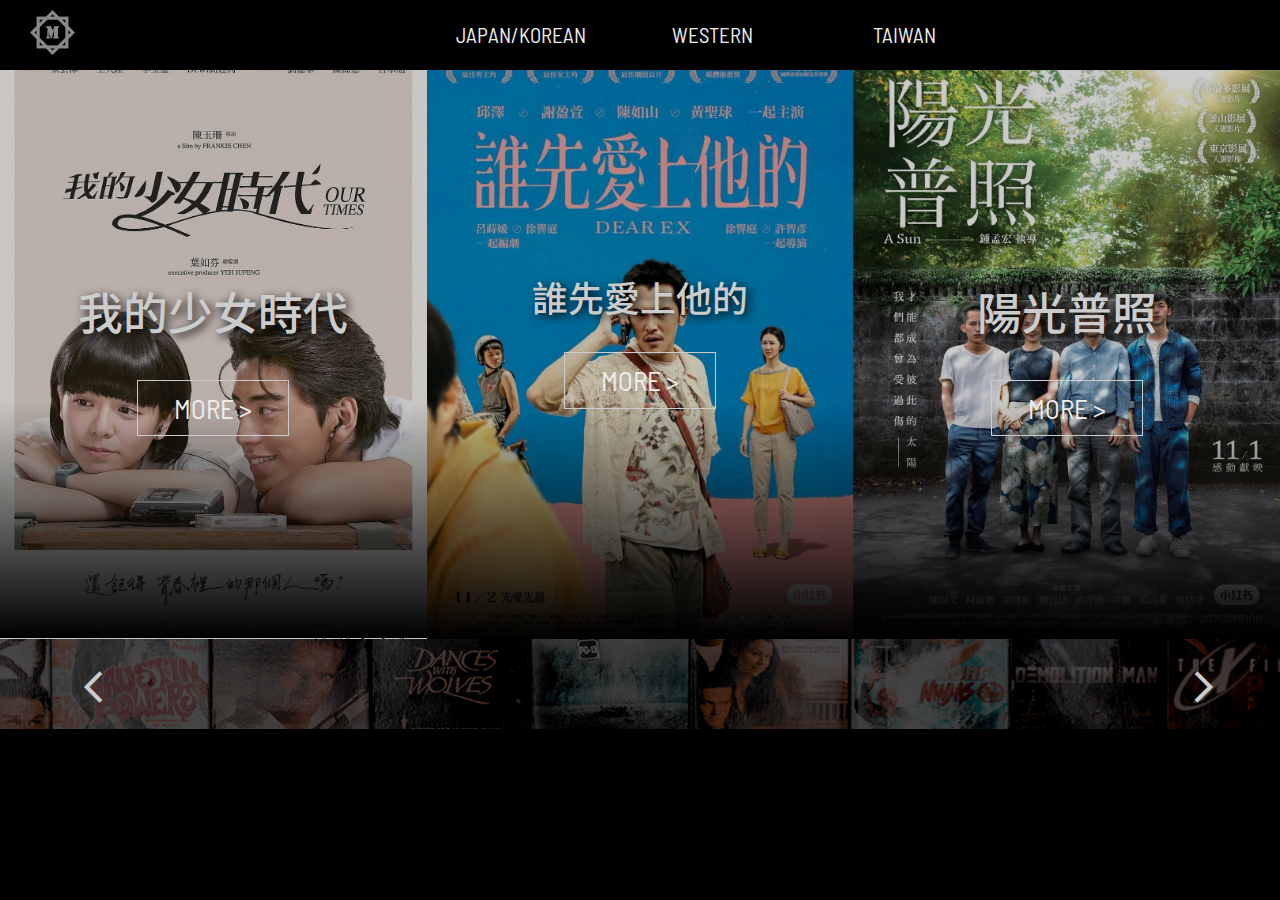
==== index_TW.html @ 1628647b "new page and update style.css" ====
<!DOCTYPE html>
<html lang="en">
<head>
    <meta charset="UTF-8">
    <meta http-equiv="X-UA-Compatible" content="IE=edge">
    <meta name="viewport" content="width=device-width, initial-scale=1.0">
    <title>film websit</title>
    <!---英文字體 Barlow Semi Condensed-->
    <link rel="preconnect" href="https://fonts.googleapis.com">
    <link rel="preconnect" href="https://fonts.gstatic.com" crossorigin>
    <link href="https://fonts.googleapis.com/css2?family=Barlow+Semi+Condensed:wght@200;300&family=Noto+Sans:wght@700&display=swap" rel="stylesheet">
    <!--中文字體 Noto Sans Traditional Chinese-->
    <link href="https://fonts.googleapis.com/css2?family=Barlow+Semi+Condensed:wght@200;300&family=Noto+Sans+TC:wght@100;300;400;500;900&family=Noto+Sans:wght@700&display=swap" rel="stylesheet">
    <!---Icon-->
    <link rel="stylesheet" href="https://fonts.googleapis.com/css2?family=Material+Symbols+Outlined:opsz,wght,FILL,GRAD@20..48,100..700,0..1,-50..200" />
    <!---本網頁的CSS-->
    <link rel="stylesheet" href="./style.css">
</head>
<body>
    <div class="nav"> <!----網頁上方選單列-->
        <div class="logo">
            <a href="#"></a> <!----請將#字轉換成其他頁面連結-->
        </div>
            <ul>
                <li>
                    <a href="./index_JP_KR.html">JAPAN/KOREAN
                        </a>
                    </li>
                <li>
                    <a href="./index_WESTERN.html">WESTERN
                        </a>
                    </li>
                <li>
                    <a href="./index_TW.html">TAIWAN
                        </a>
                </li>
            </ul>
    </div>

    <div class="container"> <!----網頁中間電影海報-->
        <div class="film M1 ">
            <img src="./img/taiwan/LINE_ALBUM_台灣_221225_0.jpg" alt="">
            <div class="mask" >
                <ul>
                    <li>
                        
                        <h2>我的少女時代</h2>
                    </li>
                    <li class="more">
                        <a href="#">MORE ></a> <!----請將#字轉換成其他頁面連結-->
                    </li>
                </ul>
            </div>
            
        </div>
        <div class="film M2">
            <img src="./img/taiwan/LINE_ALBUM_台灣_221225_1.jpg" alt="" style="background-position: center; background-size: 100%;">
            <div class="mask">
                <ul>
                    <li>
                        <h2 style="font-size: 2.8vw;">誰先愛上他的</h2>
                    </li>
                    <li class="more">
                        <a href="#">MORE ></a> <!----請將#字轉換成其他頁面連結-->
                    </li>
                </ul>
            </div>
        </div>
        <div class="film M3">
            <img src="./img/taiwan/LINE_ALBUM_台灣_221225_2.jpg" alt="">
            <div class="mask">
                <ul>
                    <li>
                        <h2>陽光普照</h2>
                    </li>
                    <li class="more">
                        <a href="#">MORE ></a> <!----請將#字轉換成其他頁面連結-->
                    </li>
                </ul>
            </div>
        </div>
    </div>  
    
    <div class="footer">  <!----網頁底部-->
        <ul>
            <li>
                <span class="material-symbols-outlined">
                    arrow_back_ios
                    </span>
            </li>
            <li>
                <span class="material-symbols-outlined">
                    arrow_forward_ios
                    </span>
            </li>
        </ul>
    </div>
</body>
</html>
---- style.css ----
/*預設值調整*/
html,body {
    margin: 0;
    padding: 0;
    max-width: 2000px;

    user-select:none; /* standard syntax */
    -webkit-user-select:none; /* for Chrome、Safari */
    -moz-user-select:none;  /* for Mozilla、Firefox */
}

html {
    background-color: #000;
}

body {
    margin: 0 auto;
    display: block;
}
ul,li {
    list-style: none;
}

/* 導覽列 */
.nav {
    margin: 0 auto;
    width: 100%;
    height: 70px;
    background-color: #000;
    display: flex;

}

a {
    text-decoration: none;
    color: #eee;
}

.logo {
    background-image: url(./logo.png);
    background-size: 100%;
    margin: 10px 30px;
    width: 45px;
    height: 45px;
    cursor: pointer;
}

.nav > ul {
    
    width: 45%;
    display: flex;
    color: #ddd;
    margin: 0 auto;
    align-items: center;
    justify-content: space-between;
}

.nav > ul > li {
    text-align: center;
    width: 100%;
    height: 40px;
    font-family: 'Barlow Semi Condensed';
    font-size: 1.3em;
    line-height: 40px;
    margin: 10px 15px;
    transition: ease-out 0.3s;
}

.nav li:hover {
    color: #fff;
    border-radius: 15px;
    border: 2px solid #eee;
}

/* 電影海報 */
.container {
    width: 100%;
    display: flex;
    
    background-color: #000;
}

/* 海報大小設定 */
.film {
    position: relative;
    margin: 0 auto;
    /*background-color: #ddd;*/
    width: 35%;
    height: 100%;
    background-size: 100%;
    background-repeat: no-repeat;
    background-position: center center;
}

/* 手機裝置 */


/* more 選項 */
.film .more {
    margin: 0 auto;
    position: relative;
    bottom: 0%;
    font-family: 'Barlow Semi Condensed';
    font-size: 1.7em;
    width: 150px;
    line-height: 2em;
    text-align: center;
    border: 1px solid #ccc;
    transition: ease-in 0.3s;
}

.film .more:hover {
    
    background-color: #ccc;
}

.film .more:hover a {
    color: #222;
}

/* 電影名稱的字體和大小設定 */
.film h2 {
    position: relative;
    color: #ccc;
    font-family: 'Noto Sans TC', sans-serif;
    font-weight: 500;
    font-size: 3.5vw;
    text-align: center;
    text-shadow: 3px 3px 10px #000;
    cursor: pointer;
    transition: ease-in 0.3s;
    user-select:text; /* standard syntax */
    -webkit-user-select:text; /* for Chrome、Safari */
    -moz-user-select:text;  /* for Mozilla、Firefox */
    
}



.film h2:hover{
    color: #fff;
}

/* 海報圖片連結 */

.film img {
    background-size: 100%;
    opacity: .8;
    width: 100%;
    float: left;
}




/* 海報底部漸層遮罩 */
.mask {
    position: absolute;
    top: 30%;
    width: 100%;
    height: 70%;
    background-image: linear-gradient(to top,#000,transparent 60%);
    
}

.mask ul {
    width: 85%;
    position: relative;
    
    margin: 0 auto;
    padding: 0 ;
}

/* 網頁底部 */
.footer {
    position: relative;
    max-width: 2000px;
    height: 90px;
    bottom: 0;
    left: 0;
    background-image: url(./img/background.png);
}

.footer ul {
    position: relative;
    top: 10px;
    margin: 0 auto;
    top: 30px;
    width: 90%;
    height: 50px;
    display: flex;  
    justify-content: space-between;
    color: #ccc;
    
}

.footer li {
    width: 50px;
    cursor: pointer;
    font-size: 1.5em;
}


.material-symbols-outlined {
  font-variation-settings:
  'FILL' 0,
  'wght' 600,
  'GRAD' 200,
  'opsz' 48;
  font-size: 1.5em;
}



@media (max-width:700px){
    .nav ul {
        width: 60%;
    }
    .container {
        display: block;
    }
    .film {
        width: 100%;
        height: 850px;
    }

    .film:hover img{
        opacity: .6;
    }

    .film h2 {
        font-size: 3.5rem;
    }

    
    .footer {
        position: fixed;
        bottom: 0;
        width: 100%;
    }
}
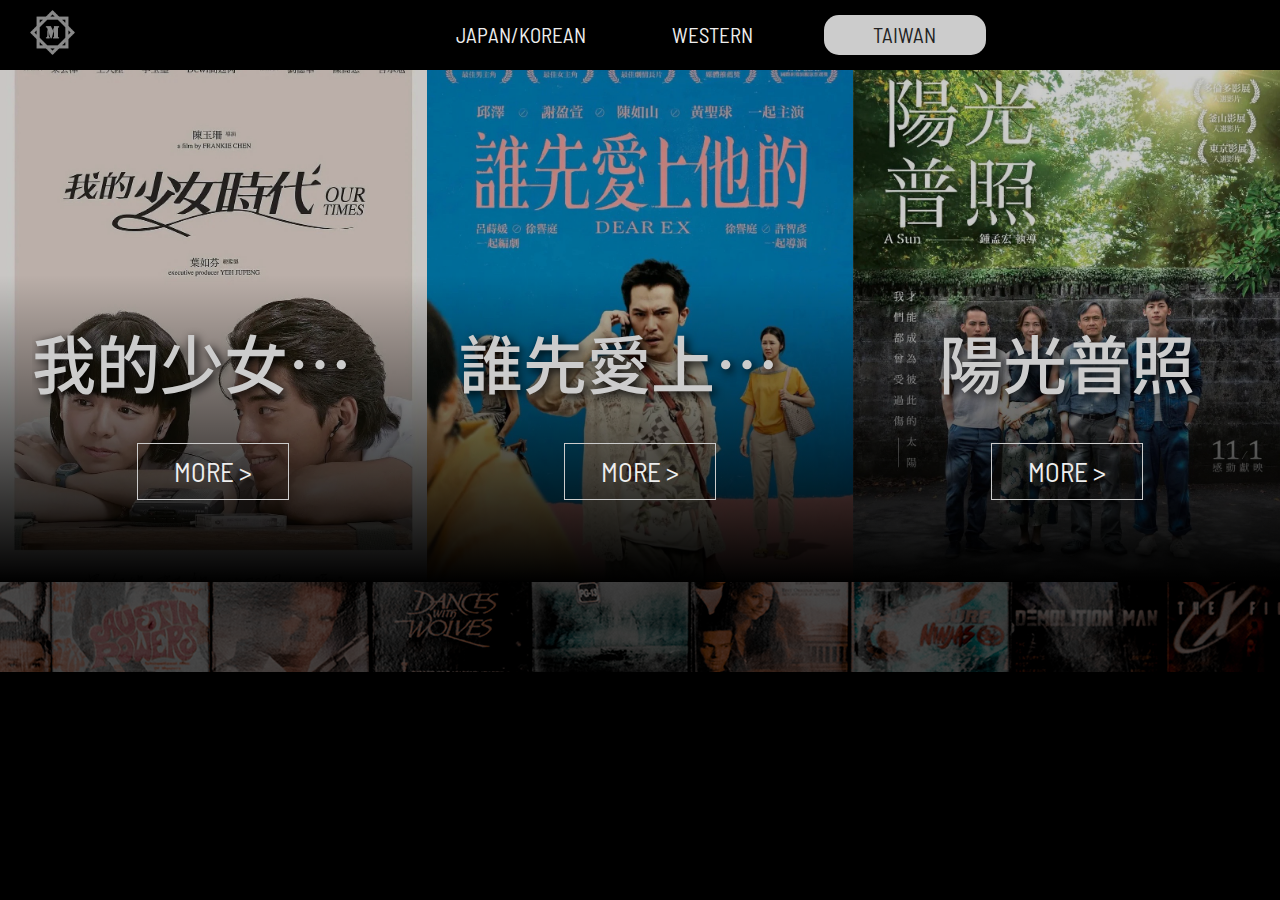
==== commit 96c3ace0: "修正標題和More選項的對齊" ====
--- a/index_TW.html
+++ b/index_TW.html
@@ -30,7 +30,7 @@
                     <a href="./index_WESTERN.html">WESTERN
                         </a>
                     </li>
-                <li>
+                <li class="active">
                     <a href="./index_TW.html">TAIWAN
                         </a>
                 </li>
@@ -39,11 +39,13 @@
 
     <div class="container"> <!----網頁中間電影海報-->
         <div class="film M1 ">
-            <img src="./img/taiwan/LINE_ALBUM_台灣_221225_0.jpg" alt="">
+            <div class="imgbox">
+                <img src="./img/taiwan/LINE_ALBUM_台灣_221225_0.jpg" alt="">
+                
+            </div>
             <div class="mask" >
                 <ul>
-                    <li>
-                        
+                    <li class="title">
                         <h2>我的少女時代</h2>
                     </li>
                     <li class="more">
@@ -54,11 +56,14 @@
             
         </div>
         <div class="film M2">
-            <img src="./img/taiwan/LINE_ALBUM_台灣_221225_1.jpg" alt="" style="background-position: center; background-size: 100%;">
-            <div class="mask">
+            <div class="imgbox">
+                <img src="./img/taiwan/LINE_ALBUM_台灣_221225_1.jpg" alt="">
+                
+            </div>
+            <div class="mask" >
                 <ul>
-                    <li>
-                        <h2 style="font-size: 2.8vw;">誰先愛上他的</h2>
+                    <li class="title">
+                        <h2>誰先愛上他的</h2>
                     </li>
                     <li class="more">
                         <a href="#">MORE ></a> <!----請將#字轉換成其他頁面連結-->
@@ -67,10 +72,13 @@
             </div>
         </div>
         <div class="film M3">
-            <img src="./img/taiwan/LINE_ALBUM_台灣_221225_2.jpg" alt="">
-            <div class="mask">
+            <div class="imgbox">
+                <img src="./img/taiwan/LINE_ALBUM_台灣_221225_2.jpg" alt="">
+                
+            </div>
+            <div class="mask" >
                 <ul>
-                    <li>
+                    <li class="title">
                         <h2>陽光普照</h2>
                     </li>
                     <li class="more">
@@ -82,18 +90,7 @@
     </div>  
     
     <div class="footer">  <!----網頁底部-->
-        <ul>
-            <li>
-                <span class="material-symbols-outlined">
-                    arrow_back_ios
-                    </span>
-            </li>
-            <li>
-                <span class="material-symbols-outlined">
-                    arrow_forward_ios
-                    </span>
-            </li>
-        </ul>
+        
     </div>
 </body>
 </html>--- a/style.css
+++ b/style.css
@@ -32,6 +32,14 @@
 
 }
 
+.active {
+    
+    border-radius: 15px;
+    background-color: #ccc;
+}
+.active a {
+    color: #222;
+}
 a {
     text-decoration: none;
     color: #eee;
@@ -39,6 +47,7 @@
 
 .logo {
     background-image: url(./logo.png);
+    background-repeat: no-repeat;
     background-size: 100%;
     margin: 10px 30px;
     width: 45px;
@@ -67,7 +76,7 @@
     transition: ease-out 0.3s;
 }
 
-.nav li:hover {
+.nav li:hover:not(.active) {
     color: #fff;
     border-radius: 15px;
     border: 2px solid #eee;
@@ -77,7 +86,6 @@
 .container {
     width: 100%;
     display: flex;
-    
     background-color: #000;
 }
 
@@ -93,14 +101,16 @@
     background-position: center center;
 }
 
+
+
 /* 手機裝置 */
 
 
 /* more 選項 */
 .film .more {
-    margin: 0 auto;
-    position: relative;
-    bottom: 0%;
+    position: relative;
+    top: 5%;
+    margin: 0 auto;
     font-family: 'Barlow Semi Condensed';
     font-size: 1.7em;
     width: 150px;
@@ -120,12 +130,28 @@
 }
 
 /* 電影名稱的字體和大小設定 */
+
+.film li {
+    width: 100%;
+    
+}
+
+.film .FilmTitle {
+    width: 100%;
+    height: 300px;
+    position: relative;
+    vertical-align: text-bottom;
+    overflow: hidden;
+    bottom: 7vw;
+}
 .film h2 {
-    position: relative;
+    white-space: nowrap;
+    text-overflow: ellipsis;
+    overflow: hidden;
     color: #ccc;
     font-family: 'Noto Sans TC', sans-serif;
     font-weight: 500;
-    font-size: 3.5vw;
+    font-size: 5vw;
     text-align: center;
     text-shadow: 3px 3px 10px #000;
     cursor: pointer;
@@ -144,7 +170,14 @@
 
 /* 海報圖片連結 */
 
+.imgbox {
+    height: 40vw;
+    width: 100%;
+    overflow: hidden;
+}
 .film img {
+    object-fit: cover;
+    object-position: center;
     background-size: 100%;
     opacity: .8;
     width: 100%;
@@ -157,17 +190,24 @@
 /* 海報底部漸層遮罩 */
 .mask {
     position: absolute;
-    top: 30%;
-    width: 100%;
-    height: 70%;
+    top:0;
+    height: 100%;
+    width: 100%;
     background-image: linear-gradient(to top,#000,transparent 60%);
     
 }
-
-.mask ul {
+.film .title {
+    position: relative;
+    margin: 0 auto;
+    height: 13vw;
+    overflow: hidden;
+}
+.film ul {
+    position: relative;
+    margin: 0 auto;
+    top: 15vw;
     width: 85%;
-    position: relative;
-    
+    height: 300px;
     margin: 0 auto;
     padding: 0 ;
 }
@@ -214,29 +254,96 @@
 
 
 @media (max-width:700px){
+    .nav .logo {
+        margin:  auto 10px;
+    }
     .nav ul {
-        width: 60%;
+        width: 80%;
+        padding: 0;
     }
     .container {
         display: block;
     }
     .film {
         width: 100%;
-        height: 850px;
+        height: 140vw;
+    }
+
+    .imgbox {
+        height: 100%;
     }
 
     .film:hover img{
-        opacity: .6;
-    }
-
+        opacity: .8;
+    }
+
+    .film .title {
+        height: 30vw;
+        }
     .film h2 {
         font-size: 3.5rem;
     }
 
     
+
+    .mask {
+        height: 140vw;
+        top: 0%;
+    }
+
+    .mask ul {
+        top: 80vw;
+    }
     .footer {
         position: fixed;
         bottom: 0;
         width: 100%;
     }
+}
+
+@media (max-width:400px){
+
+    .nav {
+        height: 150px;
+    }
+    .nav .logo {
+        margin:  auto 5%;
+    }
+    .nav ul {
+        display: block;
+        width: 40%;
+        padding: 0;
+    }
+    .nav ul li {
+        margin: 5% auto;
+    }
+
+    .nav a {
+        font-size: 5vw;
+    }
+    .film .title {
+        height: 23vw;
+    }
+
+    .film h2 {
+        font-size: 10vw;
+    }
+    .mask {
+        height: 140vw;
+        top: 0%;
+    }
+
+    .mask ul {
+        top: 50vw;
+    }
+
+    .footer {
+        height: 12vw;
+    }
+    .footer ul {
+        top: 3vw;
+    }
+    .footer .material-symbols-outlined {
+        font-size: 1em;
+    }
 }